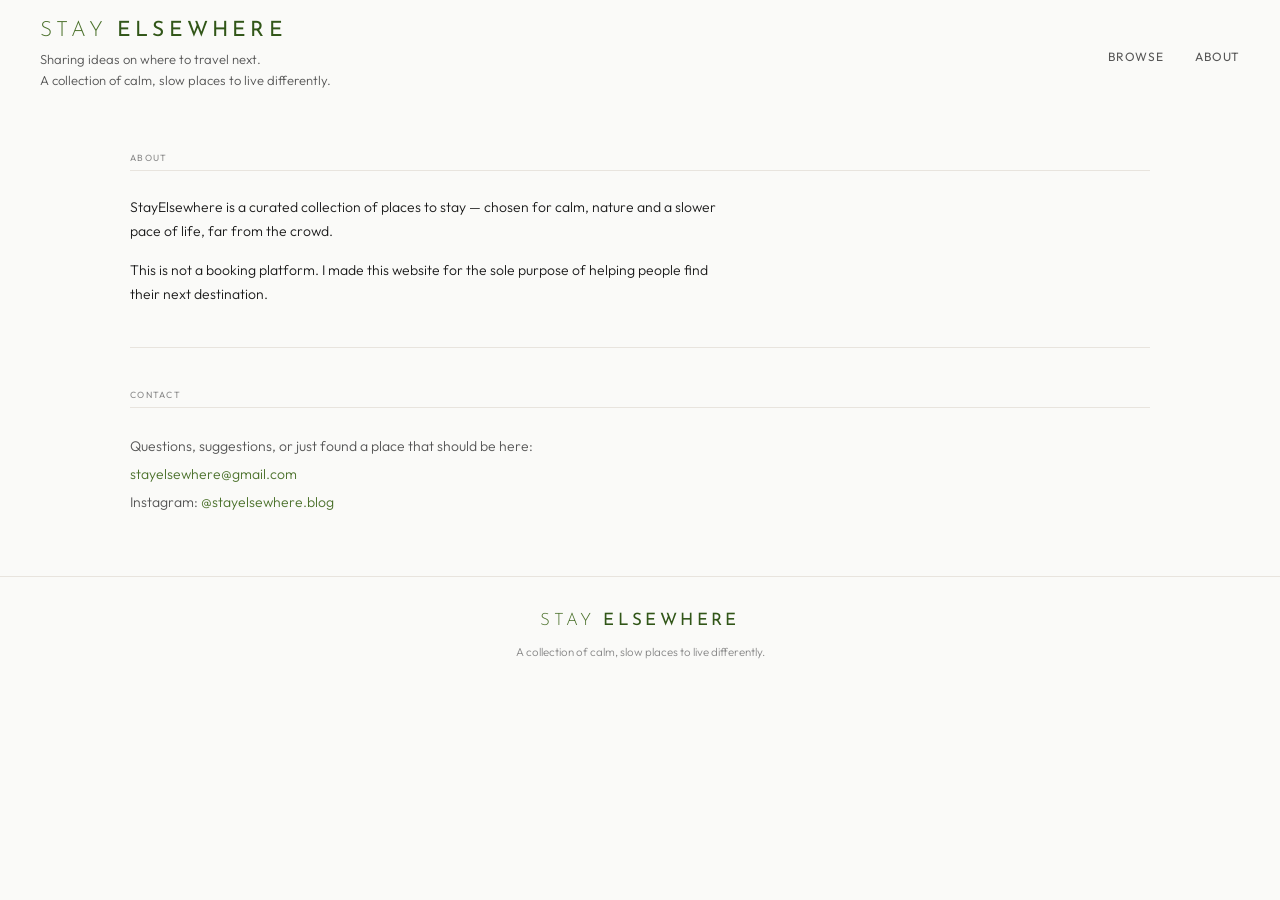
==== about.html @ f0fe7df0 "Add place, browse, about pages — homepage updates" ====
<!DOCTYPE html>
<html lang="en">
<head>
  <meta charset="UTF-8">
  <meta name="viewport" content="width=device-width, initial-scale=1.0">
  <title>About — Stay Elsewhere</title>
  <meta name="description" content="A curated collection of calm, slow places to live differently.">
  <link rel="preconnect" href="https://fonts.googleapis.com">
  <link rel="preconnect" href="https://fonts.gstatic.com" crossorigin>
  <link href="https://fonts.googleapis.com/css2?family=Josefin+Sans:wght@300;400&family=Outfit:wght@300;400;500&display=swap" rel="stylesheet">
  <link rel="stylesheet" href="css/style.css">
</head>
<body>

  <header class="site-header">
    <a href="index.html" class="logo-block">
      <span class="logo"><span class="logo-stay">STAY</span> <span class="logo-elsewhere">ELSEWHERE</span></span>
      <span class="logo-tagline">Sharing ideas on where to travel next.<br>A collection of calm, slow places to live differently.</span>
    </a>
    <nav class="site-nav">
      <a href="browse.html">BROWSE</a>
      <a href="about.html">ABOUT</a>
    </nav>
    <button class="mobile-menu-btn" aria-label="Menu">&#9776;</button>
  </header>

  <div class="place-container about-page">

    <p class="about-label">ABOUT</p>

    <div class="about-text">
      <p>StayElsewhere is a curated collection of places to stay — chosen for calm, nature and a slower pace of life, far from the crowd.</p>
      <p>This is not a booking platform. I made this website for the sole purpose of helping people find their next destination.</p>
    </div>

    <hr class="about-divider">

    <p class="about-label">CONTACT</p>

    <div class="contact-text">
      <p>Questions, suggestions, or just found a place that should be here:<br>
      <a href="mailto:stayelsewhere@gmail.com" class="contact-link">stayelsewhere@gmail.com</a></p>
      <p>Instagram: <a href="https://instagram.com/stayelsewhere.blog" class="contact-link" target="_blank" rel="noopener">@stayelsewhere.blog</a></p>
    </div>

  </div>

  <footer class="site-footer">
    <p class="footer-logo"><span class="logo-stay">STAY</span> <span class="logo-elsewhere">ELSEWHERE</span></p>
    <p class="footer-tagline">A collection of calm, slow places to live differently.</p>
  </footer>

</body>
</html>
---- css/style.css ----
/* === RESET & BASE === */
*, *::before, *::after {
  box-sizing: border-box;
  margin: 0;
  padding: 0;
}

:root {
  --green-stay: #4B712B;
  --green-elsewhere: #315618;
  --green-exact: #2E5214;
  --green-bg: #EAF3DE;
  --bg: #FAFAF8;
  --bg-secondary: #F5F2EE;
  --border: #E8E4DE;
  --text-primary: #1A1A1A;
  --text-secondary: #555;
  --text-tertiary: #888;
  --font-heading: 'Josefin Sans', sans-serif;
  --font-body: 'Outfit', sans-serif;
  --max-width: 860px;
  --page-pad: 40px;
}

html {
  font-size: 16px;
}

body {
  background: var(--bg);
  color: var(--text-primary);
  font-family: var(--font-body);
  font-weight: 300;
  line-height: 1.6;
  -webkit-font-smoothing: antialiased;
}

a {
  color: inherit;
  text-decoration: none;
}

/* === HEADER === */
.site-header {
  display: flex;
  align-items: center;
  justify-content: space-between;
  padding: 20px var(--page-pad);
  background: var(--bg);
  position: sticky;
  top: 0;
  z-index: 100;
}

.logo-block {
  display: block;
  line-height: 1;
}

.logo {
  display: block;
  font-family: var(--font-heading);
  font-size: 21px;
  letter-spacing: 0.2em;
  line-height: 1;
  margin-bottom: 8px;
}

.logo-stay {
  color: var(--green-stay);
  font-weight: 300;
}

.logo-elsewhere {
  color: var(--green-elsewhere);
  font-weight: 400;
}

.logo-tagline {
  font-family: var(--font-body);
  font-size: 13px;
  font-weight: 300;
  color: #555;
  line-height: 1.6;
  display: block;
  margin-top: 5px;
}

.site-nav {
  display: flex;
  align-items: center;
  gap: 32px;
  padding-top: 2px;
}

.site-nav a,
.menu-btn {
  font-family: var(--font-body);
  font-size: 12px;
  font-weight: 400;
  letter-spacing: 0.06em;
  color: var(--text-secondary);
  background: none;
  border: none;
  cursor: pointer;
  padding: 0;
  transition: color 0.2s;
  white-space: nowrap;
}

.site-nav a:hover,
.menu-btn:hover {
  color: var(--text-primary);
}

.menu-arrow {
  font-size: 9px;
  margin-left: 2px;
  vertical-align: middle;
}

.mobile-menu-btn {
  display: none;
  background: none;
  border: none;
  cursor: pointer;
  font-size: 20px;
  color: var(--text-secondary);
  padding: 0;
  line-height: 1;
}

/* === PAGE BODY === */
.page-body {
  max-width: calc(var(--max-width) + var(--page-pad) * 2);
  margin: 0 auto;
  padding: 0 var(--page-pad);
}

/* === CAROUSEL === */
.carousel-section {
  padding: 0;
}

.carousel-controls {
  display: flex;
  justify-content: flex-end;
  gap: 5px;
  margin-top: 10px;
  padding: 0 var(--page-pad);
}

.carousel {
  display: flex;
  height: 52vh;
  min-height: 420px;
}

.carousel-panel {
  display: block;
  background-size: cover;
  background-position: center;
  background-color: var(--bg-secondary);
  transition: background-image 0.35s ease;
  flex-shrink: 0;
}

.panel-left,
.panel-right {
  width: 20%;
}

.panel-center {
  flex: 1;
}

.carousel-gap {
  flex: 0 0 20px;
  background: #FAFAF8;
  display: flex;
  align-items: center;
  justify-content: center;
}

.carousel-btn {
  width: 28px;
  height: 28px;
  border: 0.5px solid #C8C4BE;
  background: #FAFAF8;
  color: var(--text-primary);
  font-size: 15px;
  cursor: pointer;
  display: flex;
  align-items: center;
  justify-content: center;
  border-radius: 50%;
  transition: background 0.15s, border-color 0.15s;
  line-height: 1;
  flex-shrink: 0;
}

.carousel-btn:hover {
  background: var(--bg-secondary);
  border-color: var(--text-tertiary);
}

/* === SECTION LABEL === */
.section-label {
  font-family: var(--font-body);
  font-size: 10px;
  font-weight: 400;
  letter-spacing: 0.14em;
  color: var(--text-tertiary);
  margin-bottom: 16px;
}

/* === FEATURED SECTION === */
.featured-section {
  padding-top: 16px;
  padding-bottom: 30px;
  border-bottom: 1px solid var(--border);
}

.featured-content {
  display: flex;
  gap: 56px;
  align-items: flex-start;
}

.featured-left {
  flex: 0 0 300px;
}

.featured-right {
  flex: 1;
  padding-top: 6px;
}

.featured-name {
  font-family: var(--font-heading);
  font-size: 30px;
  font-weight: 300;
  letter-spacing: 0.1em;
  color: var(--text-primary);
  line-height: 1.1;
  margin-bottom: 7px;
  display: block;
  transition: color 0.2s;
}

.featured-name:hover {
  color: var(--green-exact);
}

.featured-location {
  font-family: var(--font-body);
  font-size: 13px;
  font-weight: 300;
  color: var(--text-secondary);
  margin-bottom: 14px;
}

.featured-tags {
  display: flex;
  flex-wrap: wrap;
  gap: 5px;
}

.featured-description {
  font-family: var(--font-body);
  font-size: 13.5px;
  font-weight: 300;
  color: var(--text-secondary);
  line-height: 1.75;
}

/* === TAGS === */
.tag {
  display: inline-block;
  font-family: var(--font-body);
  font-size: 10px;
  font-weight: 400;
  letter-spacing: 0.05em;
  color: var(--green-exact);
  border: 1px solid #c8ddb0;
  background: var(--green-bg);
  padding: 3px 9px;
  white-space: nowrap;
}

/* === MORE PLACES === */
.more-section {
  padding-top: 28px;
  padding-bottom: 60px;
}

.places-grid {
  display: grid;
  grid-template-columns: repeat(3, 1fr);
  gap: 18px;
}

/* === PLACE CARD === */
.place-card {
  display: block;
}

.card-image {
  position: relative;
  width: 100%;
  aspect-ratio: 4 / 3;
  background-size: cover;
  background-position: center;
  background-color: var(--bg-secondary);
  overflow: hidden;
}

.card-type {
  position: absolute;
  top: 10px;
  left: 10px;
  font-family: var(--font-body);
  font-size: 9px;
  font-weight: 500;
  letter-spacing: 0.1em;
  color: var(--text-primary);
  background: rgba(250, 250, 248, 0.92);
  padding: 3px 8px;
  white-space: nowrap;
}

.card-info {
  padding: 11px 0 0;
}

.card-name {
  font-family: var(--font-heading);
  font-size: 14px;
  font-weight: 400;
  letter-spacing: 0.09em;
  color: var(--text-primary);
  margin-bottom: 3px;
  transition: color 0.2s;
}

.card-location {
  font-family: var(--font-body);
  font-size: 11.5px;
  font-weight: 300;
  color: var(--text-secondary);
  margin-bottom: 8px;
}

.card-tags {
  display: flex;
  flex-wrap: wrap;
  gap: 4px;
  cursor: default;
}

.place-card:hover .card-name {
  color: var(--green-exact);
}

/* === FOOTER === */
.site-footer {
  border-top: 1px solid var(--border);
  padding: 30px var(--page-pad);
  text-align: center;
}

.footer-logo {
  font-family: var(--font-heading);
  font-size: 17px;
  letter-spacing: 0.2em;
  margin-bottom: 8px;
}

.footer-tagline {
  font-family: var(--font-body);
  font-size: 11.5px;
  font-weight: 300;
  color: var(--text-tertiary);
}

/* === MOBILE === */
@media (max-width: 720px) {
  :root {
    --page-pad: 20px;
  }

  .site-header {
    padding: 20px var(--page-pad) 16px;
    align-items: center;
  }

  .logo {
    font-size: 18px;
    margin-bottom: 0;
  }

  .logo-tagline {
    display: none;
  }

  .site-nav {
    display: none;
  }

  .mobile-menu-btn {
    display: block;
  }

  .carousel {
    height: 200px;
    gap: 4px;
  }

  .panel-left,
  .panel-right {
    width: 16%;
  }

  .featured-content {
    flex-direction: column;
    gap: 14px;
  }

  .featured-left {
    flex: none;
    width: 100%;
  }

  .featured-name {
    font-size: 22px;
  }

  .places-grid {
    grid-template-columns: 1fr;
    gap: 28px;
  }

  .card-image {
    aspect-ratio: 16 / 9;
  }
}


/* ============================================================
   PLACE PAGE — all rules below are new, none modify existing
   ============================================================ */

/* Place page container */
.place-container {
  max-width: 1100px;
  margin: 0 auto;
  padding: 0 40px;
}

/* Back bar */
.back-bar {
  padding: 8px 0;
  border-bottom: 0.5px solid var(--border);
  background: var(--bg);
}

.back-link {
  font-family: var(--font-body);
  font-size: 10px;
  font-weight: 400;
  letter-spacing: 0.06em;
  color: #888;
}

.back-link:hover {
  color: var(--text-primary);
}

/* Place header */
.place-header {
  padding: 16px 0 0;
}

.place-name {
  font-family: var(--font-heading);
  font-size: 28px;
  font-weight: 300;
  letter-spacing: 0.12em;
  color: var(--text-primary);
  line-height: 1.1;
  margin-bottom: 5px;
}

.place-location {
  font-family: var(--font-body);
  font-size: 11px;
  font-weight: 300;
  color: #888;
  margin-bottom: 10px;
}

.place-tags {
  display: flex;
  flex-wrap: wrap;
  gap: 5px;
}

.place-tags .tag {
  font-size: 9px;
  padding: 2px 7px;
  color: #555;
  border: 0.5px solid #C8C4BE;
  background: transparent;
  border-radius: 2px;
}

/* Two-column body */
.place-body {
  display: flex;
  gap: 20px;
  padding: 16px 0;
  align-items: flex-start;
}

.left-col {
  flex: 1;
  min-width: 0;
}

.right-col {
  flex: 0 0 160px;
  position: sticky;
  top: 24px;
}

/* Section label with bottom border */
.place-section {
  margin-bottom: 20px;
}

.place-section-label {
  font-family: var(--font-body);
  font-size: 9px;
  font-weight: 400;
  letter-spacing: 0.14em;
  color: #888;
  border-bottom: 0.5px solid var(--border);
  padding-bottom: 5px;
  margin-bottom: 8px;
}

/* Why box */
.why-box {
  background: var(--green-bg);
  border-radius: 4px;
  padding: 10px 12px;
}

.why-box p {
  font-family: var(--font-body);
  font-size: 11.5px;
  font-weight: 300;
  font-style: italic;
  color: #27500A;
  line-height: 1.65;
  margin: 0;
}

/* Getting there — side by side */
.getting-there-layout {
  display: flex;
  gap: 16px;
  align-items: flex-start;
}

.getting-there-distances {
  flex: 0 0 55%;
  display: flex;
  flex-direction: column;
  gap: 5px;
}

/* Map */
.place-map {
  flex: 1;
  height: 130px;
  border: none;
  border-radius: 4px;
  display: block;
  min-width: 0;
}

/* Distance rows */
.distance-rows {
  display: flex;
  flex-direction: column;
  gap: 5px;
}

.distance-row {
  display: flex;
  align-items: center;
  gap: 6px;
  font-family: var(--font-body);
  font-size: 11px;
  font-weight: 300;
  color: var(--text-primary);
}

.distance-icon {
  color: var(--green-stay);
  font-size: 13px;
  flex-shrink: 0;
  width: 16px;
  display: flex;
  align-items: center;
}

.distance-name {
  flex: 1;
}

.distance-time {
  color: #888;
  font-size: 10.5px;
  white-space: nowrap;
}

/* Amenities */
.amenities-grid {
  display: grid;
  grid-template-columns: 1fr 1fr;
  gap: 6px 16px;
}

.amenity-item {
  display: flex;
  align-items: center;
  gap: 6px;
  font-family: var(--font-body);
  font-size: 11px;
  font-weight: 300;
  color: var(--text-primary);
}

.amenity-item .ti {
  font-size: 15px;
  color: var(--green-stay);
  flex-shrink: 0;
}

/* Activities */
.activities-list {
  display: flex;
  flex-direction: column;
  gap: 4px;
}

.activity-item {
  display: flex;
  gap: 7px;
  font-family: var(--font-body);
  font-size: 11px;
  font-weight: 300;
  color: #555;
}

.activity-dash {
  color: #C8C4BE;
  flex-shrink: 0;
}

/* Sidebar card */
.sidebar-card {
  border: 0.5px solid var(--border);
  border-radius: 6px;
  padding: 12px;
  background: var(--bg);
}

.sidebar-title {
  font-family: var(--font-body);
  font-size: 9px;
  font-weight: 400;
  letter-spacing: 0.14em;
  color: #888;
  border-bottom: 0.5px solid var(--border);
  padding-bottom: 6px;
  margin-bottom: 10px;
}

.info-row {
  display: flex;
  justify-content: space-between;
  align-items: baseline;
  gap: 4px;
  margin-bottom: 6px;
}

.info-label {
  font-family: var(--font-body);
  font-size: 9px;
  font-weight: 400;
  letter-spacing: 0.06em;
  color: #888;
  text-transform: uppercase;
  flex-shrink: 0;
}

.info-value {
  font-family: var(--font-body);
  font-size: 10px;
  font-weight: 400;
  color: var(--text-primary);
  text-align: right;
}

/* Temperature bar */
.temp-section {
  margin-top: 10px;
  margin-bottom: 12px;
}

.temp-bar {
  display: flex;
  gap: 1px;
  margin-top: 4px;
  margin-bottom: 3px;
}

.temp-cell {
  flex: 1;
  height: 10px;
  border-radius: 1px;
}

.temp-months {
  display: flex;
}

.temp-months span {
  font-family: var(--font-body);
  font-size: 7.5px;
  color: #888;
  flex: 1;
  text-align: center;
}

/* CTA button */
.cta-btn {
  display: block;
  background: var(--green-exact);
  color: #fff;
  font-family: var(--font-body);
  font-size: 10px;
  font-weight: 400;
  letter-spacing: 0.1em;
  border-radius: 3px;
  padding: 8px;
  text-align: center;
  text-decoration: none;
  margin-top: 12px;
  transition: background 0.15s;
}

.cta-btn:hover {
  background: var(--green-elsewhere);
}

/* Similar places */
.similar-section {
  border-top: 0.5px solid var(--border);
  padding: 14px 0 40px;
}

.similar-grid {
  display: grid;
  grid-template-columns: repeat(3, 1fr);
  gap: 16px;
  margin-top: 8px;
}

.similar-card {
  display: block;
}

.similar-image {
  width: 100%;
  height: 160px;
  object-fit: cover;
  background-size: cover;
  background-position: center;
  background-color: var(--bg-secondary);
}

.similar-name {
  font-family: var(--font-heading);
  font-size: 13px;
  font-weight: 400;
  letter-spacing: 0.08em;
  color: var(--text-primary);
  margin-top: 8px;
  margin-bottom: 3px;
  transition: color 0.2s;
}

.similar-location {
  font-family: var(--font-body);
  font-size: 11px;
  font-weight: 300;
  color: var(--text-secondary);
}

.similar-card:hover .similar-name {
  color: var(--green-exact);
}

/* Place page — mobile */
@media (max-width: 768px) {
  .place-container {
    padding: 0 20px;
  }

  .place-body {
    flex-direction: column;
  }

  .right-col {
    position: static;
    width: 100%;
    flex: none;
  }

  .getting-there-layout {
    flex-direction: column;
  }

  .getting-there-distances {
    flex: none;
    width: 100%;
  }

  .place-map {
    width: 100%;
    height: 160px;
  }

  .similar-grid {
    grid-template-columns: 1fr;
  }
}


/* ============================================================
   ABOUT PAGE
   ============================================================ */

.about-page {
  padding-top: 40px;
  padding-bottom: 60px;
}

.about-label {
  font-family: var(--font-body);
  font-size: 9px;
  font-weight: 400;
  letter-spacing: 0.14em;
  color: #888;
  border-bottom: 0.5px solid var(--border);
  padding-bottom: 5px;
  margin-bottom: 24px;
}

.about-text {
  max-width: 600px;
  font-family: var(--font-body);
  font-size: 14px;
  font-weight: 300;
  color: var(--text-primary);
  line-height: 1.75;
}

.about-text p + p {
  margin-top: 1em;
}

.about-divider {
  border: none;
  border-top: 0.5px solid #E8E4DE;
  margin: 40px 0;
}

.contact-text {
  max-width: 600px;
  font-family: var(--font-body);
  font-size: 14px;
  font-weight: 300;
  color: #555;
  line-height: 2;
}

.contact-text p + p {
  margin-top: 0;
}

.contact-link {
  color: #4B712B;
  text-decoration: none;
}

.contact-link:hover {
  text-decoration: underline;
}


/* ============================================================
   BROWSE PAGE
   ============================================================ */

.browse-page {
  padding-top: 40px;
  padding-bottom: 60px;
}

.browse-header {
  margin-bottom: 24px;
}

.browse-label {
  font-family: var(--font-body);
  font-size: 9px;
  font-weight: 400;
  letter-spacing: 0.14em;
  color: #888;
  margin-bottom: 4px;
}

.browse-count {
  font-family: var(--font-body);
  font-size: 11px;
  font-weight: 300;
  color: #888;
}

.browse-grid {
  display: grid;
  grid-template-columns: repeat(3, 1fr);
  gap: 20px;
}

@media (max-width: 768px) {
  .browse-grid {
    grid-template-columns: 1fr;
  }
}


/* ============================================================
   BROWSE PAGE — feedback fixes
   ============================================================ */

/* Point 1 — tighten card image/text gap */
.card-info {
  padding-top: 8px;
}

/* Point 2 — page heading */
.browse-page {
  padding-top: 0;
}

.browse-heading {
  font-family: var(--font-heading);
  font-size: 22px;
  font-weight: 400;
  letter-spacing: 0.12em;
  color: var(--text-primary);
  margin-top: 40px;
  margin-bottom: 24px;
}

/* Point 3 — card photo arrows */
.card-arrows {
  position: absolute;
  bottom: 8px;
  right: 8px;
  display: none;
  gap: 4px;
  z-index: 2;
}

.place-card:hover .card-arrows {
  display: flex;
}

.card-arrow {
  width: 24px;
  height: 24px;
  border-radius: 50%;
  background: rgba(0, 0, 0, 0.4);
  color: #fff;
  border: none;
  cursor: pointer;
  font-size: 14px;
  display: flex;
  align-items: center;
  justify-content: center;
  line-height: 1;
  padding: 0;
  transition: background 0.15s;
}

.card-arrow:hover {
  background: rgba(0, 0, 0, 0.65);
}

/* Browse cards — 4:5 portrait ratio (scoped, does not affect index.html) */
.browse-grid .card-image {
  aspect-ratio: 4 / 5;
  height: auto;
}

/* Tighten name/location gap on cards */
.card-name {
  margin-bottom: -3px;
}

/* Ensure browse card names render in dark text — explicit override */
.browse-grid .card-name {
  color: #1A1A1A;
}
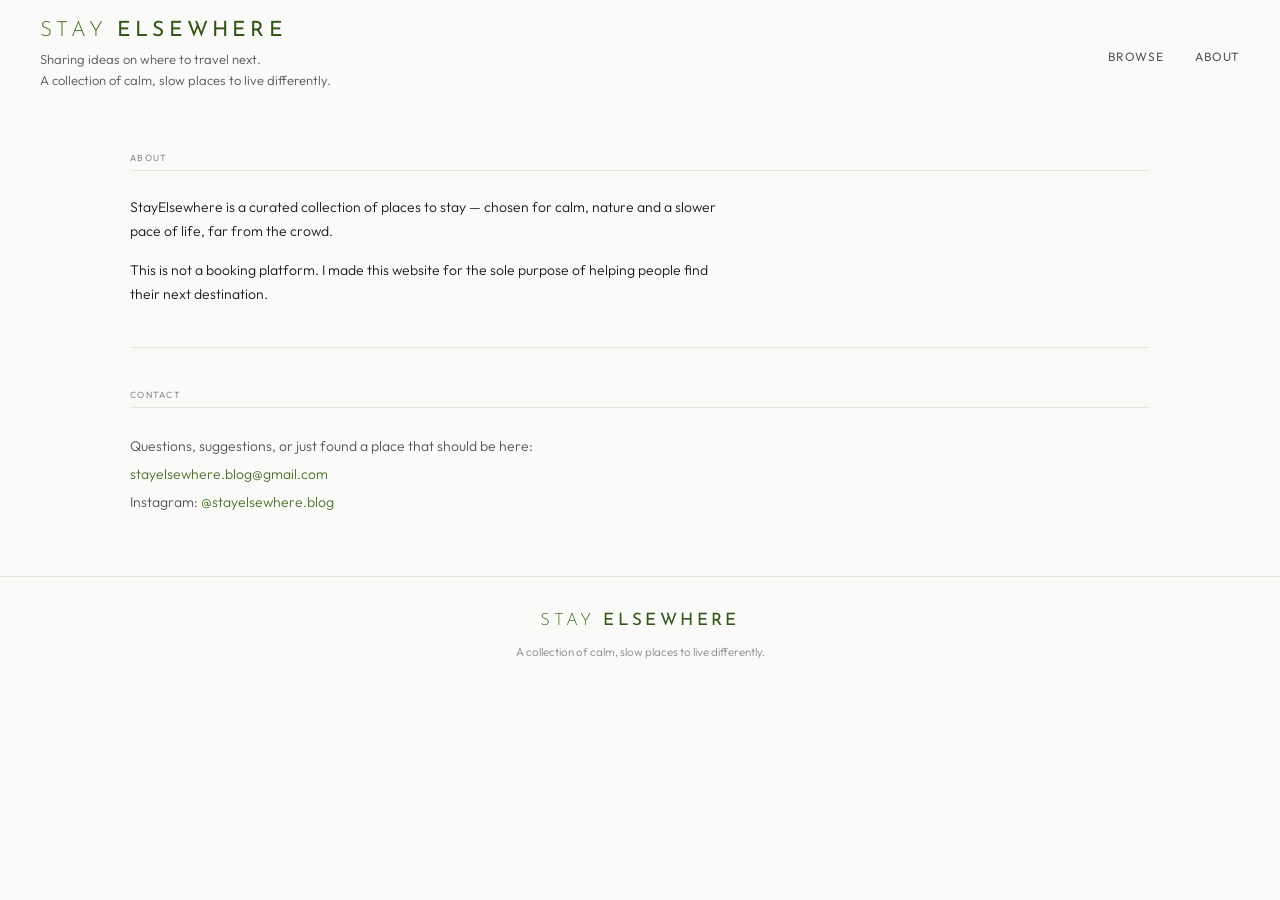
==== commit 7e763914: "Fix email, back link, remove hamburger" ====
--- a/about.html
+++ b/about.html
@@ -21,7 +21,6 @@
       <a href="browse.html">BROWSE</a>
       <a href="about.html">ABOUT</a>
     </nav>
-    <button class="mobile-menu-btn" aria-label="Menu">&#9776;</button>
   </header>
 
   <div class="place-container about-page">
@@ -39,7 +38,7 @@
 
     <div class="contact-text">
       <p>Questions, suggestions, or just found a place that should be here:<br>
-      <a href="mailto:stayelsewhere@gmail.com" class="contact-link">stayelsewhere@gmail.com</a></p>
+      <a href="mailto:stayelsewhere.blog@gmail.com" class="contact-link">stayelsewhere.blog@gmail.com</a></p>
       <p>Instagram: <a href="https://instagram.com/stayelsewhere.blog" class="contact-link" target="_blank" rel="noopener">@stayelsewhere.blog</a></p>
     </div>
 
